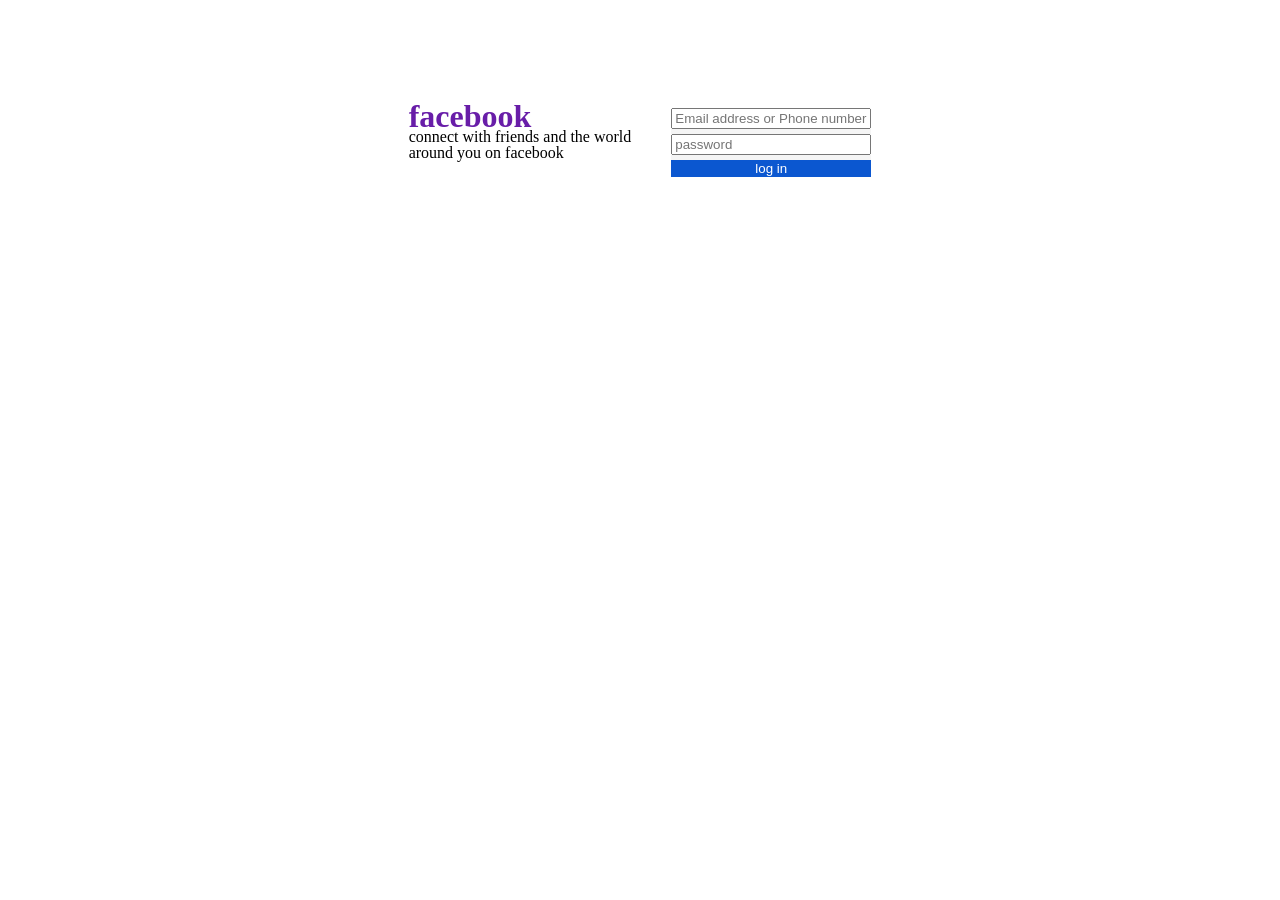
==== ashhar/index.html @ d1a6fa42 "Initial commit" ====
<!DOCTYPE html>
<html lang="en">
<head>
    <meta charset="UTF-8">
    <meta name="viewport" content="width=!, initial-scale=1.0">
    <title>Document</title>
    <link rel="stylesheet" a href="/ashhar/style.css">
</head>
<body>
    <div id="hero">
        <div>
            <h1 id="heading">facebook</h1>
            <p>connect with friends and the world </p> 
            <p> around you on facebook</p>
        </div>
        <div>
            <div id="inp">
            
            <input type="email" id="email" placeholder="Email address or Phone number">
            <input type="password" placeholder="password">
            <button id="btn">log in</button>
            </div>
        </div>
    </div>

    
    
   
   
    
    
</body>
</html>
---- ashhar/style.css ----
#hero{
    display: flex;
    width: 100%;
    margin: 0 auto;
    align-items: center;
    width: 305;
    height: 115;
    gap: 40px;
    justify-content: center;
    line-height: 0;
    
    
    
}


    

#heading{color: #681da8;
    display: flex;
    flex-direction: column;
   
    margin-top: 100px;

}
#inp{
    display: flex;
    flex-direction: column;
    gap: 5px;
    margin-top: 100px;
    background-color: whitesmoke;
    width: 200px;
    border: none;

}
#btn{
    background-color: #0b57d0;
    border: none;
    color: white;
    
}
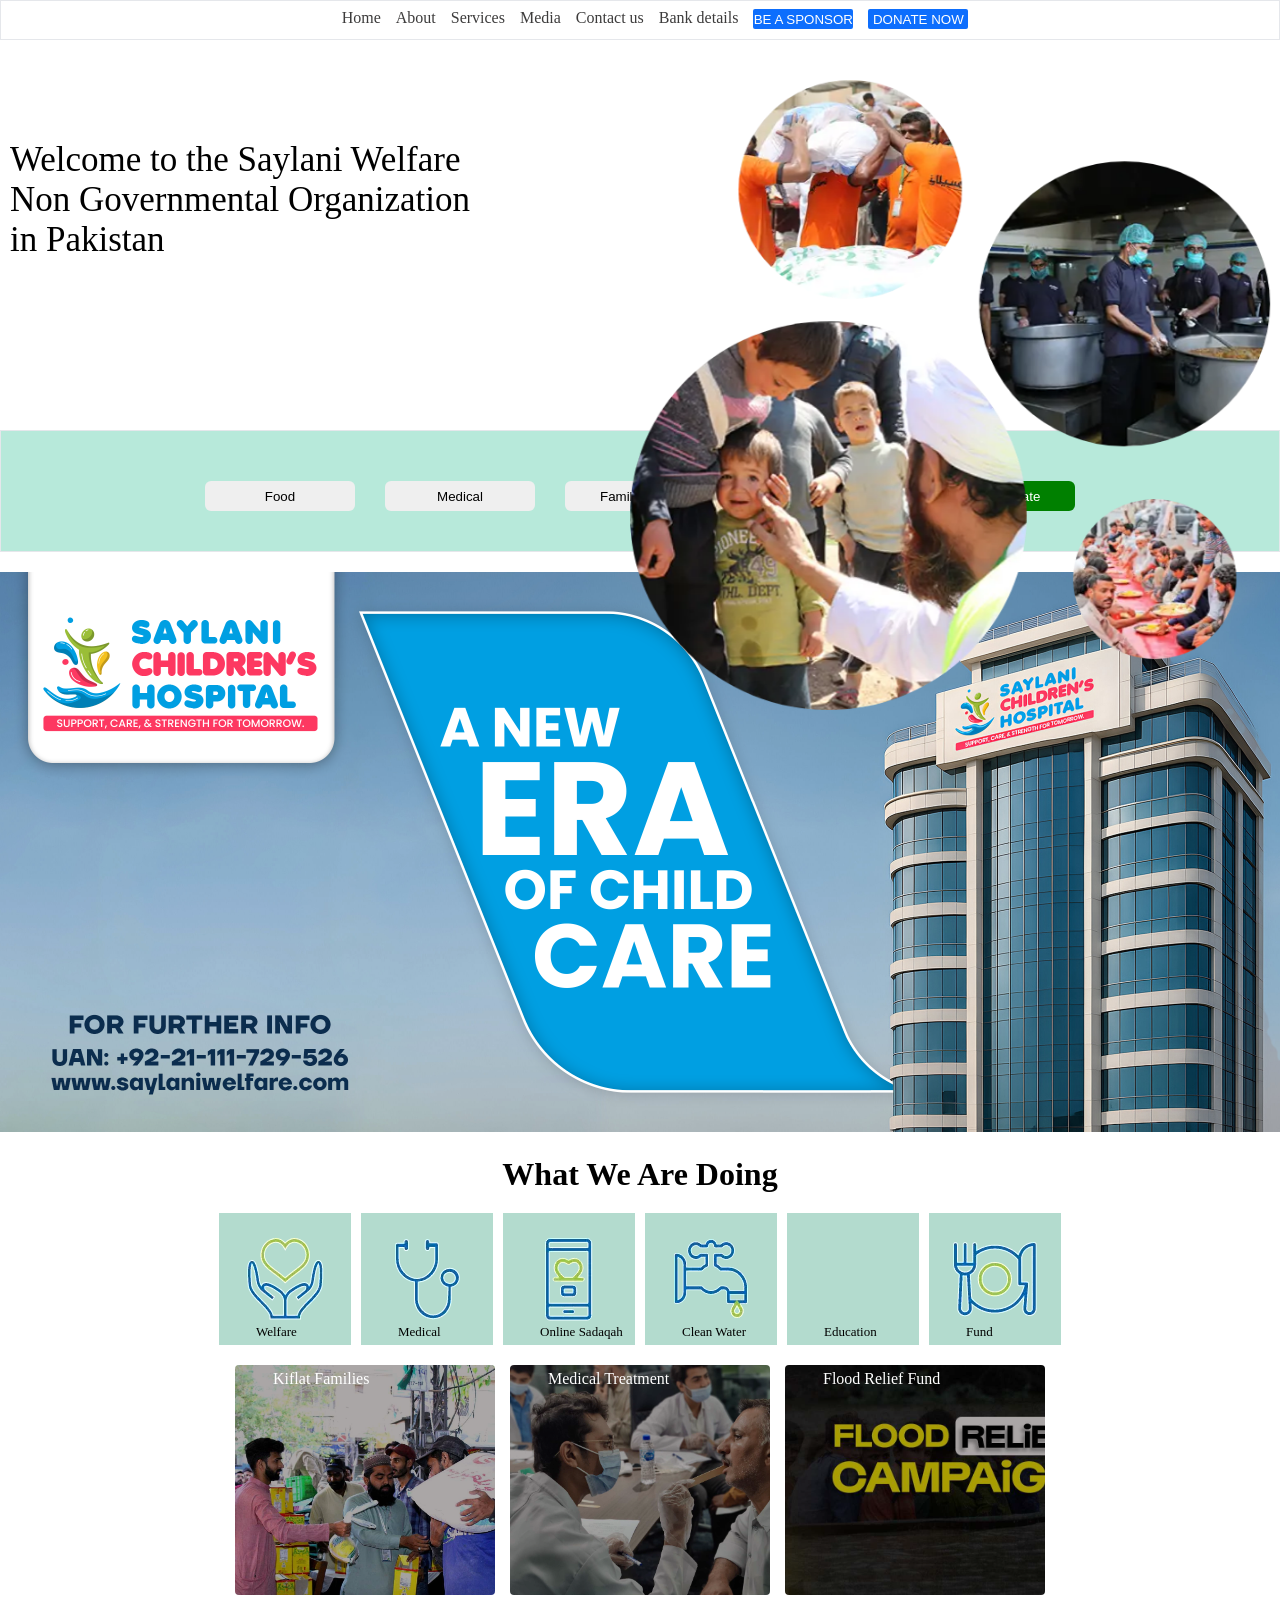
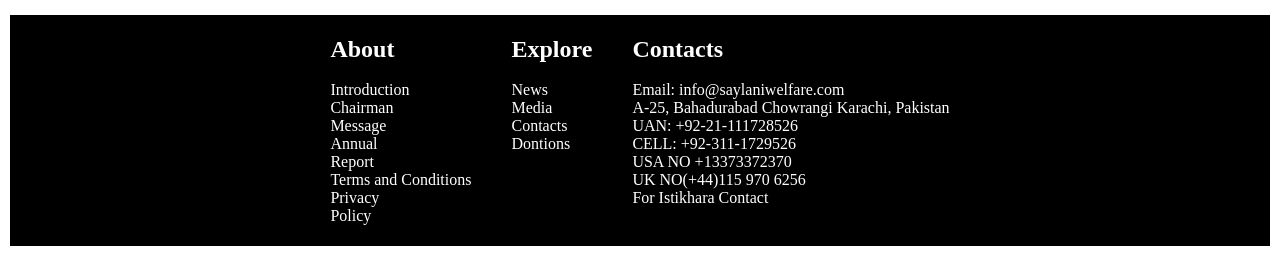
==== commit cf45f6fe: "Updatd code or fixed bug" ====
--- a/ashhar/index.html
+++ b/ashhar/index.html
@@ -2,32 +2,118 @@
 <html lang="en">
 <head>
     <meta charset="UTF-8">
-    <meta name="viewport" content="width=!, initial-scale=1.0">
+    <meta name="viewport" content="width=device-width, initial-scale=1.0">
     <title>Document</title>
-    <link rel="stylesheet" a href="/ashhar/style.css">
 </head>
+<link rel="stylesheet" a href="./style.css">
+
 <body>
-    <div id="hero">
-        <div>
-            <h1 id="heading">facebook</h1>
-            <p>connect with friends and the world </p> 
-            <p> around you on facebook</p>
-        </div>
-        <div>
-            <div id="inp">
-            
-            <input type="email" id="email" placeholder="Email address or Phone number">
-            <input type="password" placeholder="password">
-            <button id="btn">log in</button>
-            </div>
-        </div>
+    
+    <div id="nav">
+        <ul id="ul">
+            <li>Home</li>
+            <li>About</li>
+            <li>Services</li>
+            <li>Media</li>
+            <li>Contact us</li>
+            <li>Bank details
+
+            </li>
+            <li><button id="btn">BE A SPONSOR</button></li>
+            <li><button id="btn">DONATE NOW</button></li>
+        </ul>
     </div>
 
     
+    <div id="hero">
+        
+
+    <div><img id="img" src="slides.webp" alt=""></div>
+    <div>
+        <p id="para">Welcome to the Saylani Welfare <br> Non Governmental Organization <br> in Pakistan</p>
+    </div>
     
+    </div>
+
+    <div id="nav2">
+        <ul id="ul2">
+            <li><button id="btn2">Food</button></li>
+            <li><button id="btn2">Medical</button></li>
+            <li><button id="btn2">Family Kifalat</button></li>
+            <li><button id="btn2">Education</button></li>
+            <li><button id="btn3">Quick Donate</button></li>
+        </ul>
+    </div>
+
+    <div>
+        <img id="pic" src="./saylani.png" alt="">
+    </div>
+
+    <h1 class="h1">What We Are Doing</h1>
+
+    <div id="div">
+        <div class="img1"><p class="p">Welfare</p></div>
+        <div class="img2"><p class="p">Medical</p></div>
+        <div class="img3"><p  class="p">Online Sadaqah</p></div>
+        <div class="img4"><p  class="p">Clean Water</p></div>
+        <div class="img5"><p  class="p">Education</p></div>
+        <div class="img6"><p  class="p">Fund</p></div>
+
+    </div>
    
-   
+    <div id="div2">
+
+        <div class="pic1"><p class="par">Kiflat Families</p></div>
+        <div class="pic2"><p class="par">Medical Treatment</p></div>
+        <div class="pic3"><p class="par">Flood Relief Fund</p></div>
+
+    </div>
+
+    <footer>
+        <div id="line">
+            <div>
+                <h2>About</h2> <br>
+                <ul>
+                    <li>Introduction</li>
+                    <li>Chairman</li>
+                    <li>Message</li>
+                    <li>Annual</li>
+                    <li>Report</li>
+                    <li>Terms and Conditions</li>
+                    <li>Privacy</li>
+                    <li>Policy</li>
+                </ul>
+            </div>
+
+            <div>
+                <h2>Explore</h2> <br>
+                <ul>
+                    <li>News</li>
+                    <li>Media</li>
+                    <li>Contacts</li>
+                    <li>Dontions</li>
+                </ul>
+            </div>
+
+            <div>
+                <ul>
+                    <h2>Contacts</h2> <br>
+                    <li>Email: info@saylaniwelfare.com</li>
+
+                    <li>A-25, Bahadurabad Chowrangi Karachi, Pakistan</li>
+                    <li>UAN: +92-21-111728526</li>
+                    <li>CELL: +92-311-1729526</li>
+                    <li>USA NO +13373372370</li>
+                    <li>UK NO(+44)115 970 6256</li>
+                    <li>For Istikhara Contact</li>
+                </ul>
+            </div>
+        </div>
+    </footer>
+
     
+
     
 </body>
-</html>+</html>
+
--- a/ashhar/style.css
+++ b/ashhar/style.css
@@ -1,44 +1,248 @@
+body{
+    height: 100%;
+    width: 100%;
+}
+
+*{
+    margin: 0;
+    padding: 0;
+}
+
+#ul{
+    display: flex;
+    color: rgb(61, 60, 60);
+    gap: 15px;
+    justify-content: center;
+    font-weight: 300;
+    padding-left: 30px;
+    height: 30px;
+    padding-top: 8px;
+    
+   
+}
+#nav{
+    border: 1px solid #e5e7eb;
+    position: sticky;
+    top: 0;
+    background-color: white;
+
+    
+}
+li{
+    list-style: none;
+    
+}
+#btn{
+    color: white;
+    background-color: #0d6efd;
+    border: none;
+    border-radius: 2px;
+    height: 20px;
+    width: 100px;
+    
+}
+#btn:hover{
+    background-color: green;
+}
+
+#img{
+    
+    height: 70%;
+    width: 50%;
+    position: absolute;
+    right: 0;
+    padding-right: 10px;
+    
+}
 #hero{
     display: flex;
+    margin-top: 40px;
+    
+   
+}
+#para{
+    
+    margin-top: 60px;
+    font-weight: 400;
+    font-size: 35px;
+    padding-left: 10px;
+}
+
+#ul2{
+    display: flex;
+    margin-top: 50px;
+    gap: 30px;
+    justify-content: center;
+    
+}
+#nav2{
+    border: 1px solid #e5e7eb;
+    margin-top: 170px;
+    height: 120px;
+    background-color: #b7e9da;
+}
+
+#btn2{
+    height: 30px;
+    width: 150px;
+    border: none;
+    border-radius: 6px;
+
+}
+
+#btn3{
+    background-color: green;
+    color: white;
+    height: 30px;
+    width: 150px;
+    border: none;
+    border-radius: 6px;
+}
+
+#pic{
+    
     width: 100%;
-    margin: 0 auto;
-    align-items: center;
-    width: 305;
-    height: 115;
+    margin-top: 20px;
+}
+
+.h1 {
+    text-align: center;
+    margin-top: 20px;
+    margin-bottom: 20px;
+}
+
+#div {
+    display: flex;
+    gap: 10px;
+    margin-left: 10px;
+    margin-right: 10px;
+    justify-content: center;
+}
+
+.img1 {
+    background-image: url('./services-image1.webp');
+    height: 130px;
+    width: 130px;
+    background-repeat: no-repeat;
+    background-color: rgb(179, 219, 206);
+    border: 1px solid  rgb(179, 219, 206);
+    background-position: center;
+    
+    
+}
+
+.p {
+    padding-top: 110px;
+    padding-left: 36px;
+    font-size: small;
+} 
+
+.img2 {
+    background-image: url('./services-image2.webp');
+     height: 130px;
+    width: 130px;
+    background-repeat: no-repeat;
+    background-color: rgb(179, 219, 206);
+    border: 1px solid  rgb(179, 219, 206);
+    background-position: center;
+    
+}
+
+.img3 {
+    background-image: url('./services-image3.webp');
+     height: 130px;
+    width: 130px;
+    background-repeat: no-repeat;
+    background-color: rgb(179, 219, 206);
+    border: 1px solid  rgb(179, 219, 206);
+    background-position: center;
+}
+
+.img4 {
+    background-image: url('./services-image4.webp');
+    height: 130px;
+    width: 130px;
+    background-repeat: no-repeat;
+    background-color: rgb(179, 219, 206);
+    border: 1px solid  rgb(179, 219, 206);
+    background-position: center;
+}
+
+.img5 {
+    background-image: url('./services-image5.webp');
+    height: 130px;
+    width: 130px;
+    background-repeat: no-repeat;
+    background-color: rgb(179, 219, 206);
+    border: 1px solid  rgb(179, 219, 206);
+    background-position: center;
+}
+
+.img6 {
+    background-image: url('./services-image6.webp');
+    height: 130px;
+    width: 130px;
+    background-repeat: no-repeat;
+    background-color: rgb(179, 219, 206);
+    border: 1px solid  rgb(179, 219, 206);
+    background-position: center;
+       
+}
+
+#div2 {
+    display: flex;
+    margin-top: 20px;
+    gap: 15px;
+    justify-content: center;
+}
+.pic1 {
+    background-image: url('./fc42713e-f922-4468-88fe-d4227b897258.jpg');
+    height: 230px;
+    width: 260px;
+    background-size: cover;
+    color: white;
+    border-radius: 4px;
+    background-color: rgb(85, 83, 83);
+    background-blend-mode: overlay;
+    
+}
+
+.par {
+    padding-left: 38px;
+    padding-top: 5px;
+    
+}
+
+.pic2 {
+    background-image: url('./309d6637-84d2-4015-9468-cace3ab07042.jpg');
+    height: 230px;
+    width: 260px;
+    background-size: cover;
+    color: white;
+    border-radius: 4px;
+    background-color: rgb(85, 83, 83);
+    background-blend-mode: overlay; 
+} 
+
+.pic3 {
+    background-image: url('./b9b56b44-f85c-49c5-93cf-70162d0b949b.jpg');
+    height: 230px;
+    width: 260px;
+    background-size: cover;
+    color: white;
+    border-radius: 4px;
+    background-color: rgb(85, 83, 83);
+    background-blend-mode: overlay;
+}
+#line {
+    display: flex;
+    border: 1px solid black;
+    margin: 20px 10px;
+    justify-content: center;
+    background-color: black;
+    color: white;
     gap: 40px;
-    justify-content: center;
-    line-height: 0;
-    
-    
-    
-}
-
-
-    
-
-#heading{color: #681da8;
-    display: flex;
-    flex-direction: column;
-   
-    margin-top: 100px;
-
-}
-#inp{
-    display: flex;
-    flex-direction: column;
-    gap: 5px;
-    margin-top: 100px;
-    background-color: whitesmoke;
-    width: 200px;
-    border: none;
-
-}
-#btn{
-    background-color: #0b57d0;
-    border: none;
-    color: white;
-    
-}
-
-
-
+    padding: 20px 0;
+    font-size: medium;
+
+}
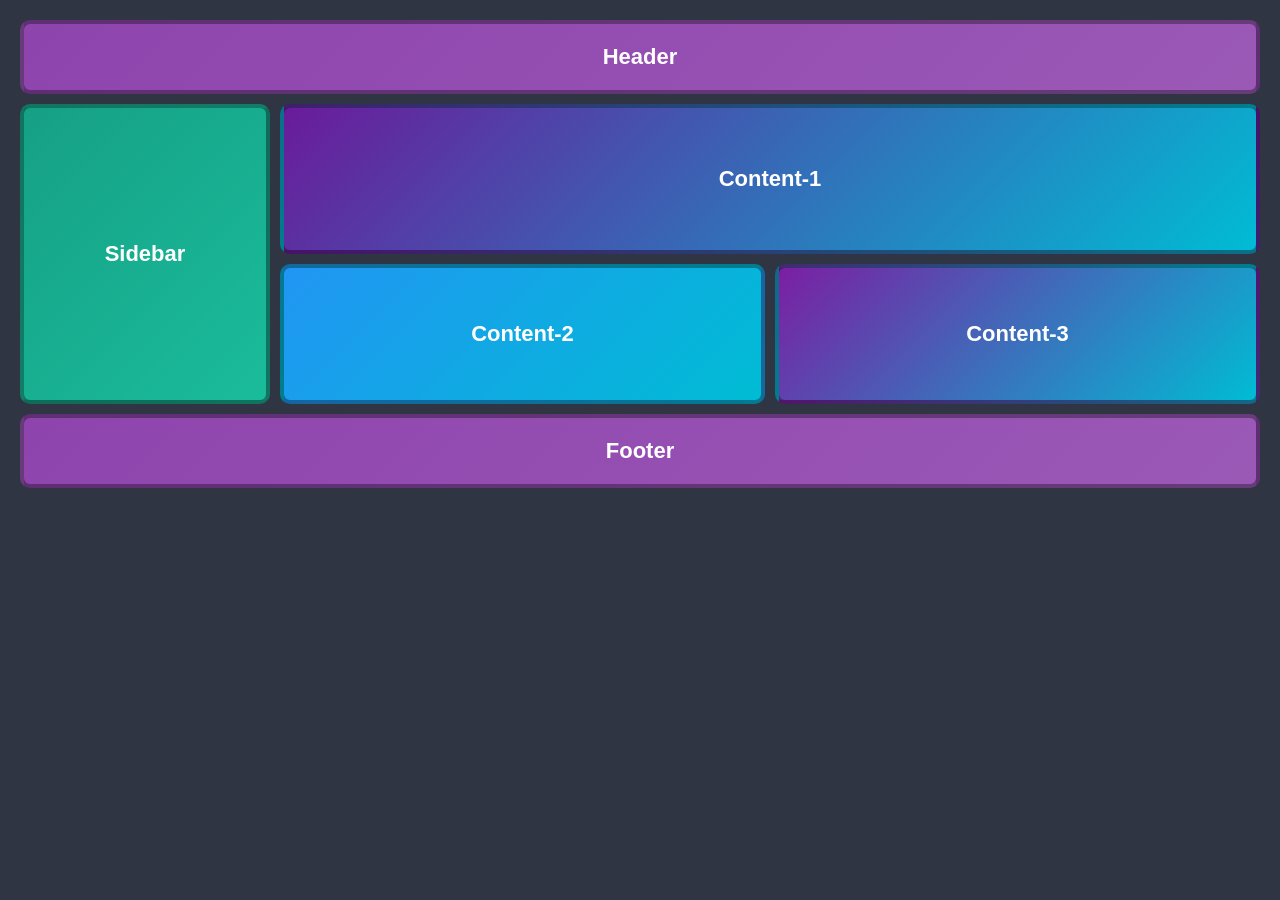
==== commit ff11e0db: "fourth commit" ====
--- a/ashhar/index.html
+++ b/ashhar/index.html
@@ -2,118 +2,27 @@
 <html lang="en">
 <head>
     <meta charset="UTF-8">
-    <meta name="viewport" content="width=device-width, initial-scale=1.0">
+    <meta name="viewport" content="width=<device-width>, initial-scale=1.0">
     <title>Document</title>
+    <link rel="stylesheet" href="style.css">
 </head>
-<link rel="stylesheet" a href="./style.css">
+<body>
 
-<body>
-    
-    <div id="nav">
-        <ul id="ul">
-            <li>Home</li>
-            <li>About</li>
-            <li>Services</li>
-            <li>Media</li>
-            <li>Contact us</li>
-            <li>Bank details
+    <div class="container">
 
-            </li>
-            <li><button id="btn">BE A SPONSOR</button></li>
-            <li><button id="btn">DONATE NOW</button></li>
-        </ul>
-    </div>
+    <header class="box header">header</header>
 
-    
-    <div id="hero">
-        
+    <aside class="box sidebar">sidebar</aside>
 
-    <div><img id="img" src="slides.webp" alt=""></div>
-    <div>
-        <p id="para">Welcome to the Saylani Welfare <br> Non Governmental Organization <br> in Pakistan</p>
-    </div>
-    
-    </div>
+    <section class="box content1">Content-1</section>
 
-    <div id="nav2">
-        <ul id="ul2">
-            <li><button id="btn2">Food</button></li>
-            <li><button id="btn2">Medical</button></li>
-            <li><button id="btn2">Family Kifalat</button></li>
-            <li><button id="btn2">Education</button></li>
-            <li><button id="btn3">Quick Donate</button></li>
-        </ul>
-    </div>
+    <section class="box content2">Content-2</section>
 
-    <div>
-        <img id="pic" src="./saylani.png" alt="">
-    </div>
+    <section class="box content3">Content-3</section>
 
-    <h1 class="h1">What We Are Doing</h1>
+    <footer class="box footer">footer</footer>
 
-    <div id="div">
-        <div class="img1"><p class="p">Welfare</p></div>
-        <div class="img2"><p class="p">Medical</p></div>
-        <div class="img3"><p  class="p">Online Sadaqah</p></div>
-        <div class="img4"><p  class="p">Clean Water</p></div>
-        <div class="img5"><p  class="p">Education</p></div>
-        <div class="img6"><p  class="p">Fund</p></div>
+</div>
 
-    </div>
-   
-    <div id="div2">
-
-        <div class="pic1"><p class="par">Kiflat Families</p></div>
-        <div class="pic2"><p class="par">Medical Treatment</p></div>
-        <div class="pic3"><p class="par">Flood Relief Fund</p></div>
-
-    </div>
-
-    <footer>
-        <div id="line">
-            <div>
-                <h2>About</h2> <br>
-                <ul>
-                    <li>Introduction</li>
-                    <li>Chairman</li>
-                    <li>Message</li>
-                    <li>Annual</li>
-                    <li>Report</li>
-                    <li>Terms and Conditions</li>
-                    <li>Privacy</li>
-                    <li>Policy</li>
-                </ul>
-            </div>
-
-            <div>
-                <h2>Explore</h2> <br>
-                <ul>
-                    <li>News</li>
-                    <li>Media</li>
-                    <li>Contacts</li>
-                    <li>Dontions</li>
-                </ul>
-            </div>
-
-            <div>
-                <ul>
-                    <h2>Contacts</h2> <br>
-                    <li>Email: info@saylaniwelfare.com</li>
-
-                    <li>A-25, Bahadurabad Chowrangi Karachi, Pakistan</li>
-                    <li>UAN: +92-21-111728526</li>
-                    <li>CELL: +92-311-1729526</li>
-                    <li>USA NO +13373372370</li>
-                    <li>UK NO(+44)115 970 6256</li>
-                    <li>For Istikhara Contact</li>
-                </ul>
-            </div>
-        </div>
-    </footer>
-
-    
-
-    
 </body>
-</html>
-
+</html>
--- a/ashhar/style.css
+++ b/ashhar/style.css
@@ -1,248 +1,65 @@
-body{
-    height: 100%;
-    width: 100%;
+* {
+    margin: 0;
+    padding: 0;
+     box-sizing: border-box;  
+    font-family: sans-serif;
 }
 
-*{
-    margin: 0;
-    padding: 0;
+body {
+    background: #2f3542;
+    padding: 20px;
 }
 
-#ul{
-    display: flex;
-    color: rgb(61, 60, 60);
-    gap: 15px;
-    justify-content: center;
-    font-weight: 300;
-    padding-left: 30px;
-    height: 30px;
-    padding-top: 8px;
-    
-   
-}
-#nav{
-    border: 1px solid #e5e7eb;
-    position: sticky;
-    top: 0;
-    background-color: white;
-
-    
-}
-li{
-    list-style: none;
-    
-}
-#btn{
-    color: white;
-    background-color: #0d6efd;
-    border: none;
-    border-radius: 2px;
-    height: 20px;
-    width: 100px;
-    
-}
-#btn:hover{
-    background-color: green;
+.container {
+    display: grid;
+    grid-template-columns: 250px 1fr 1fr;
+    grid-template-rows: auto 1fr auto;
+    gap: 10px;
 }
 
-#img{
-    
-    height: 70%;
-    width: 50%;
-    position: absolute;
-    right: 0;
-    padding-right: 10px;
-    
-}
-#hero{
-    display: flex;
-    margin-top: 40px;
-    
-   
-}
-#para{
-    
-    margin-top: 60px;
-    font-weight: 400;
-    font-size: 35px;
-    padding-left: 10px;
-}
+ .box {
+    border-radius: 10px;
+    padding: 20px;
+    color: white;
+    font-size: 22px;
+    font-weight: bold;
+     display: flex; 
+    justify-content: center;
+    align-items: center;
+    text-transform: capitalize;
+    border: 4px solid #0005;
+} 
 
-#ul2{
-    display: flex;
-    margin-top: 50px;
-    gap: 30px;
-    justify-content: center;
-    
-}
-#nav2{
-    border: 1px solid #e5e7eb;
-    margin-top: 170px;
-    height: 120px;
-    background-color: #b7e9da;
-}
 
-#btn2{
-    height: 30px;
-    width: 150px;
-    border: none;
-    border-radius: 6px;
-
-}
-
-#btn3{
-    background-color: green;
-    color: white;
-    height: 30px;
-    width: 150px;
-    border: none;
-    border-radius: 6px;
-}
-
-#pic{
-    
-    width: 100%;
-    margin-top: 20px;
-}
-
-.h1 {
-    text-align: center;
-    margin-top: 20px;
-    margin-bottom: 20px;
-}
-
-#div {
-    display: flex;
-    gap: 10px;
-    margin-left: 10px;
-    margin-right: 10px;
-    justify-content: center;
-}
-
-.img1 {
-    background-image: url('./services-image1.webp');
-    height: 130px;
-    width: 130px;
-    background-repeat: no-repeat;
-    background-color: rgb(179, 219, 206);
-    border: 1px solid  rgb(179, 219, 206);
-    background-position: center;
-    
+.header, .footer {
+    grid-column: 1 / 4;
+    background: linear-gradient(135deg, #8e44ad, #9b59b6);
     
 }
 
-.p {
-    padding-top: 110px;
-    padding-left: 36px;
-    font-size: small;
-} 
-
-.img2 {
-    background-image: url('./services-image2.webp');
-     height: 130px;
-    width: 130px;
-    background-repeat: no-repeat;
-    background-color: rgb(179, 219, 206);
-    border: 1px solid  rgb(179, 219, 206);
-    background-position: center;
-    
+.sidebar {
+    grid-row: 2 / 4;
+    background: linear-gradient(135deg, #16a085, #1abc9c);
+    height: 300px;
 }
 
-.img3 {
-    background-image: url('./services-image3.webp');
-     height: 130px;
-    width: 130px;
-    background-repeat: no-repeat;
-    background-color: rgb(179, 219, 206);
-    border: 1px solid  rgb(179, 219, 206);
-    background-position: center;
+.content1 {
+    grid-column: 2 / 4;
+    background: linear-gradient(135deg, #6a1b9a, #00bcd4);
+    height: 150px;
 }
 
-.img4 {
-    background-image: url('./services-image4.webp');
-    height: 130px;
-    width: 130px;
-    background-repeat: no-repeat;
-    background-color: rgb(179, 219, 206);
-    border: 1px solid  rgb(179, 219, 206);
-    background-position: center;
+.content2 {
+    background: linear-gradient(135deg, #2196f3, #00bcd4);
+    height: 140px;
 }
 
-.img5 {
-    background-image: url('./services-image5.webp');
-    height: 130px;
-    width: 130px;
-    background-repeat: no-repeat;
-    background-color: rgb(179, 219, 206);
-    border: 1px solid  rgb(179, 219, 206);
-    background-position: center;
+.content3 {
+    background: linear-gradient(135deg, #7b1fa2, #00bcd4);
+    height: 140px;
 }
 
-.img6 {
-    background-image: url('./services-image6.webp');
-    height: 130px;
-    width: 130px;
-    background-repeat: no-repeat;
-    background-color: rgb(179, 219, 206);
-    border: 1px solid  rgb(179, 219, 206);
-    background-position: center;
-       
+.footer {
+    background: linear-gradient(135deg, #8e44ad, #9b59b6);
 }
-
-#div2 {
-    display: flex;
-    margin-top: 20px;
-    gap: 15px;
-    justify-content: center;
-}
-.pic1 {
-    background-image: url('./fc42713e-f922-4468-88fe-d4227b897258.jpg');
-    height: 230px;
-    width: 260px;
-    background-size: cover;
-    color: white;
-    border-radius: 4px;
-    background-color: rgb(85, 83, 83);
-    background-blend-mode: overlay;
-    
-}
-
-.par {
-    padding-left: 38px;
-    padding-top: 5px;
-    
-}
-
-.pic2 {
-    background-image: url('./309d6637-84d2-4015-9468-cace3ab07042.jpg');
-    height: 230px;
-    width: 260px;
-    background-size: cover;
-    color: white;
-    border-radius: 4px;
-    background-color: rgb(85, 83, 83);
-    background-blend-mode: overlay; 
-} 
-
-.pic3 {
-    background-image: url('./b9b56b44-f85c-49c5-93cf-70162d0b949b.jpg');
-    height: 230px;
-    width: 260px;
-    background-size: cover;
-    color: white;
-    border-radius: 4px;
-    background-color: rgb(85, 83, 83);
-    background-blend-mode: overlay;
-}
-#line {
-    display: flex;
-    border: 1px solid black;
-    margin: 20px 10px;
-    justify-content: center;
-    background-color: black;
-    color: white;
-    gap: 40px;
-    padding: 20px 0;
-    font-size: medium;
-
-}
+   
